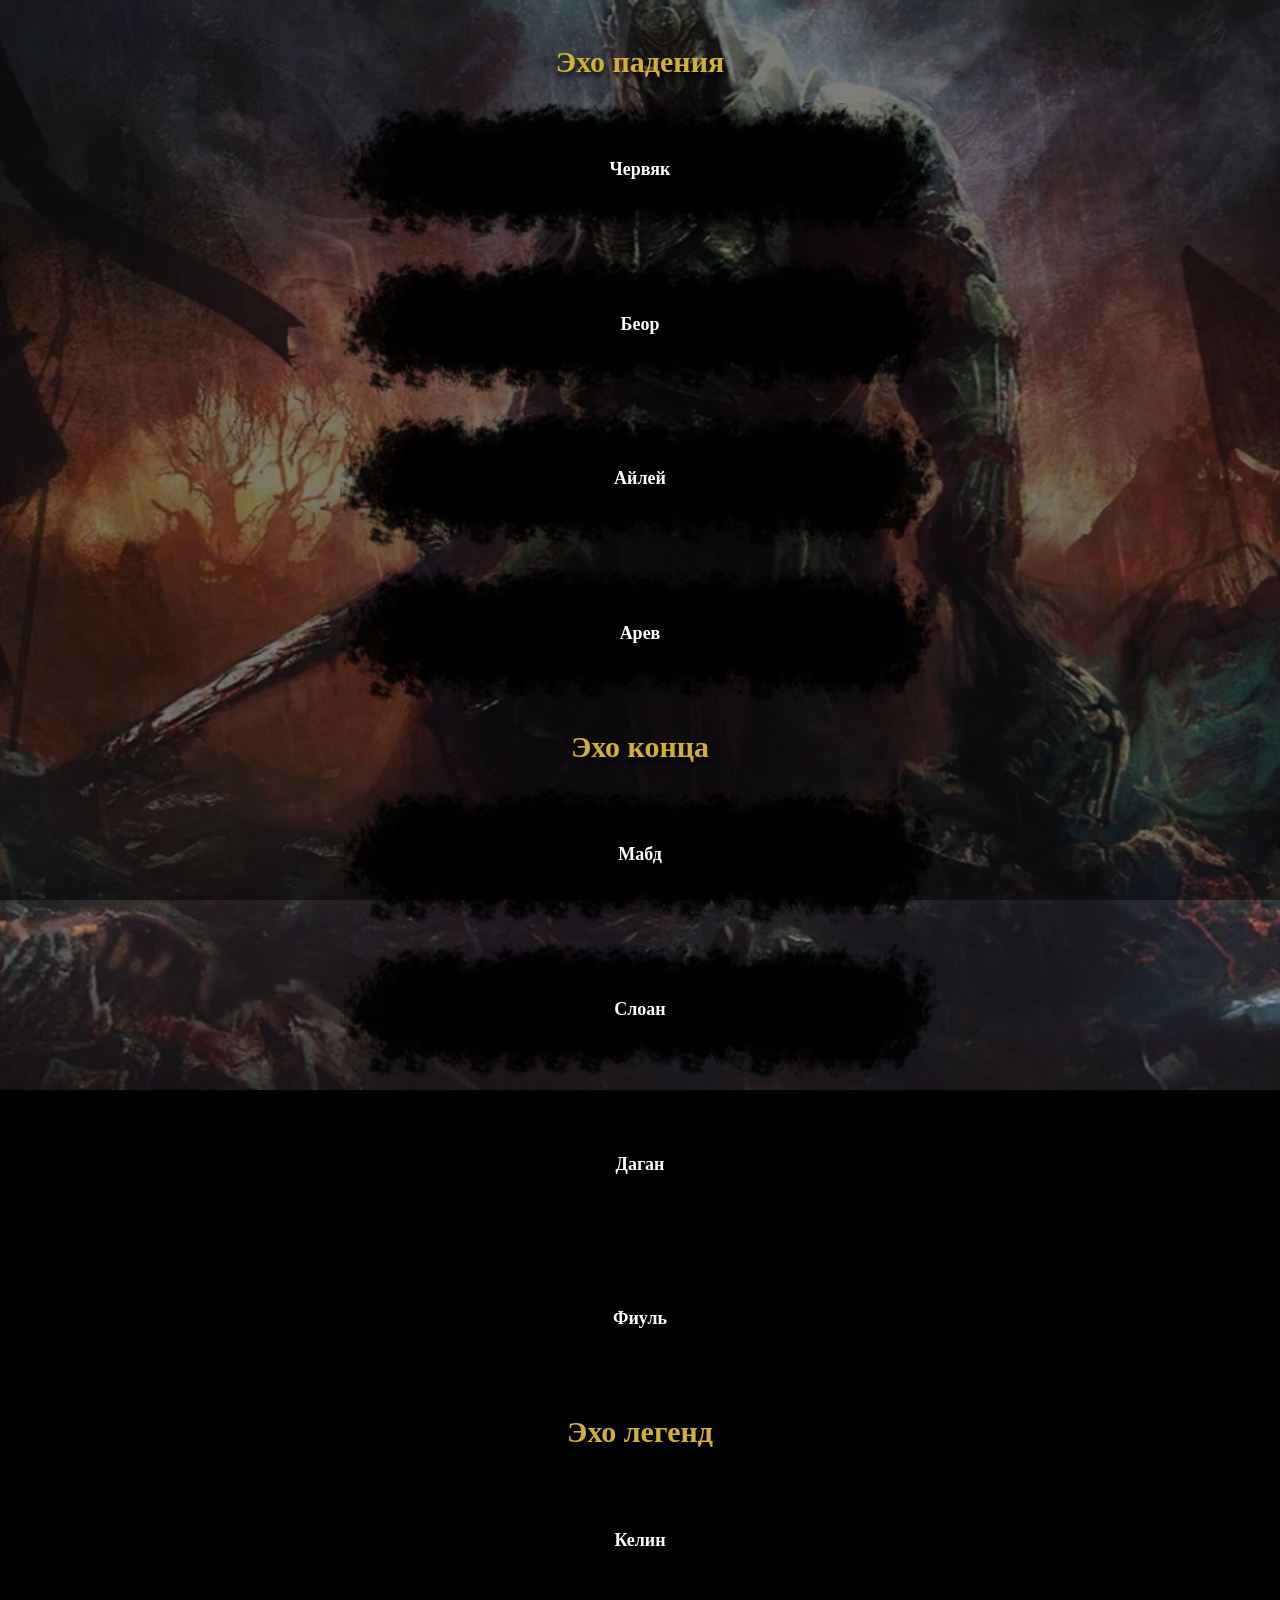
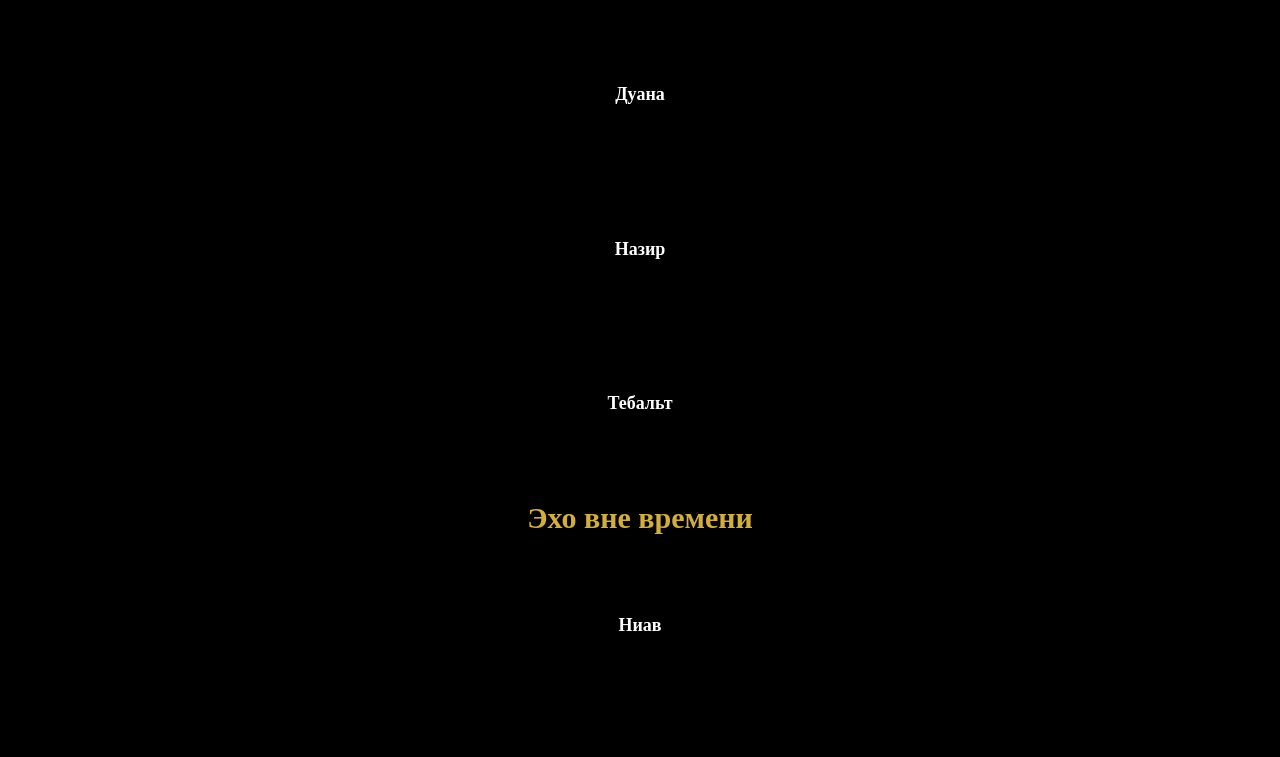
==== index.html @ b4591a7a "Add files via upload" ====
<!DOCTYPE html>
<html lang="ru">
<head>
  <meta charset="UTF-8" />
  <meta name="viewport" content="width=device-width, initial-scale=1.0" />
  <!-- Важно: задаёт цвет системной панели на мобильных -->
  <meta name="theme-color" content="#000000" />

  <title>Эхо прошлого</title>
  <link rel="stylesheet" href="CSS/style.css" />
  <style>
    html {
      scrollbar-width: none;
      -ms-overflow-style: none;
    }
    html::-webkit-scrollbar {
      display: none;
      width: 0;
      height: 0;
    }

    body {
      margin: 0;
      padding: 0;
      /* Сначала сплошной чёрный фон, потом поверх него картинка */
      background-color: #000000;
      background-image: url('CSS/MainCover.jpg');
      background-size: cover;
      background-position: center;
      background-attachment: fixed;
      background-repeat: no-repeat;
      color: #e0e0e0;
      font-family: "Times New Roman", Times, serif;
      display: flex;
      justify-content: center;
      min-height: 100vh;
      position: relative;
    }

    /* Затемнение фона на 50% */
    body::before {
      content: "";
      position: fixed;
      inset: 0;
      background: rgba(0, 0, 0, 0.5);
      z-index: -1;
    }

    .container {
      text-align: center;
      max-width: 600px;
      width: 90%;
      position: relative;
      z-index: 1;
      margin: auto;
      padding: 20px 0;
    }

    .group {
      margin-bottom: 40px;
    }
  </style>
</head>
<body>
  <div class="container">
    <div class="group">
      <h2>Эхо падения</h2>
        <div class="back-trigger" onclick="location.href='Characters_Data/CharacterIndex.html?char=Cherv';">
          <img src="CSS/Button.png" alt="" style="display:block; margin:0 auto;">
          <span class="back-label">Червяк</span>
        </div>
        <div class="back-trigger" onclick="location.href='Characters_Data/CharacterIndex.html?char=Beor';">
          <img src="CSS/Button.png" alt="" style="display:block; margin:0 auto;">
          <span class="back-label">Беор</span>
        </div>
        <div class="back-trigger" onclick="location.href='Characters_Data/CharacterIndex.html?char=Ayley';">
          <img src="CSS/Button.png" alt="" style="display:block; margin:0 auto;">
          <span class="back-label">Айлей</span>
        </div>
        <div class="back-trigger" onclick="location.href='Characters_Data/CharacterIndex.html?char=Arev';">
          <img src="CSS/Button.png" alt="" style="display:block; margin:0 auto;">
          <span class="back-label">Арев</span>
        </div>

      <h2>Эхо конца</h2>
        <div class="back-trigger" onclick="location.href='Characters_Data/CharacterIndex.html?char=Mabd';">
          <img src="CSS/Button.png" alt="" style="display:block; margin:0 auto;">
          <span class="back-label">Мабд</span>
        </div>
        <div class="back-trigger" onclick="location.href='Characters_Data/CharacterIndex.html?char=Sloan';">
          <img src="CSS/Button.png" alt="" style="display:block; margin:0 auto;">
          <span class="back-label">Слоан</span>
        </div>
        <div class="back-trigger" onclick="location.href='Characters_Data/CharacterIndex.html?char=Dagan';">
          <img src="CSS/Button.png" alt="" style="display:block; margin:0 auto;">
          <span class="back-label">Даган</span>
        </div>
        <div class="back-trigger" onclick="location.href='Characters_Data/CharacterIndex.html?char=Fiul';">
          <img src="CSS/Button.png" alt="" style="display:block; margin:0 auto;">
          <span class="back-label">Фиуль</span>
        </div>

      <h2>Эхо легенд</h2>
        <div class="back-trigger" onclick="location.href='Characters_Data/CharacterIndex.html?char=Kelin';">
          <img src="CSS/Button.png" alt="" style="display:block; margin:0 auto;">
          <span class="back-label">Келин</span>
        </div>
        <div class="back-trigger" onclick="location.href='Characters_Data/CharacterIndex.html?char=Duana';">
          <img src="CSS/Button.png" alt="" style="display:block; margin:0 auto;">
          <span class="back-label">Дуана</span>
        </div>
        <div class="back-trigger" onclick="location.href='Characters_Data/CharacterIndex.html?char=Nazir';">
          <img src="CSS/Button.png" alt="" style="display:block; margin:0 auto;">
          <span class="back-label">Назир</span>
        </div>
        <div class="back-trigger" onclick="location.href='Characters_Data/CharacterIndex.html?char=Tebalt';">
          <img src="CSS/Button.png" alt="" style="display:block; margin:0 auto;">
          <span class="back-label">Тебальт</span>
        </div>

      <h2>Эхо вне времени</h2>
        <div class="back-trigger" onclick="location.href='Characters_Data/CharacterIndex.html?char=Niav';">
          <img src="CSS/Button.png" alt="" style="display:block; margin:0 auto;">
          <span class="back-label">Ниав</span>
        </div>
    </div>
  </div>
</body>
</html>
---- CSS/style.css ----
:root {
  --btn-img: url('https://raw.githubusercontent.com/imIndieMax/Grail/refs/heads/main/CSS/Button_Number.png');
  --btn-img_width: url('https://raw.githubusercontent.com/imIndieMax/Grail/refs/heads/main/CSS/Button.png');
  --text-color: #ffffff;
}

body {
  margin: 0;
  padding: 0;
  font-family: "Times New Roman", Times, serif;
  min-height: 100vh;
  /*overflow: hidden;*/
  position: relative;
}

.video-bg-container {
  position: fixed;
  top: 0; left: 0; right: 0; bottom: 0;
  z-index: 1;
  overflow: hidden;
}

video {
  position: absolute;
  top: 50%; left: 50%;
  width: 100vw;
  height: 100vh;
  min-width: 100%;
  min-height: 100%;
  transform: translate(-50%, -50%);
  object-fit: cover;
  z-index: -1;
}

/* Затенение фона на 50% при переходе к тексту */
.dim-layer {
  position: fixed;
  top: 0; left: 0; right: 0; bottom: 0;
  background: rgba(0, 0, 0, 0.75);	/*степень затенения*/
  z-index: 2;
  opacity: 0;
  transition: opacity 1s ease;	/*время затенения*/
  pointer-events: none;
}
.dim-layer.active {
  opacity: 1;
  pointer-events: auto;
}

.app-container {
  position: relative;
  z-index: 4;
  width: 100%;
  height: 100vh;
  display: flex;
  flex-direction: column;
  align-items: center;
  box-sizing: border-box;
  padding-top: 20px;
}

@media (min-width: 600px) {
  .app-container {
    max-width: 600px;
    margin: 0 auto;
  }
}

h2 {
  /*color: var(--text-color);*/
  color: #D4AF37;
  text-align: center;
  margin-bottom: 8px;
  text-shadow: 0 4px 4px rgba(0, 0, 0, 0.75);
  width: 100%;
  box-sizing: border-box;
  font-size: 30px;
  font-weight: bold;
}

.btn-grid-wrapper {
  position: absolute;
  bottom: 15%;
  left: 50%;
  transform: translateX(-50%);
  width: 85vw;
  max-width: 600px;
  z-index: 5;
  padding: 4px;
  box-sizing: border-box;
}

.btn-grid {
  display: grid;
  grid-template-columns: repeat(5, 1fr);
  grid-template-rows: 1fr 1fr;
  gap: 4px;
  aspect-ratio: 5 / 2;
  width: 100%;
}

button {
  aspect-ratio: 1 / 1;
  padding: 0;
  border: none;
  opacity: 0.75;
  color: var(--text-color);
  font-family: inherit;
  font-size: 48px;
  font-weight: normal;
  cursor: pointer;
  touch-action: manipulation;
  transition: opacity 0.2s ease, transform 0.1s ease;
  user-select: none;
  display: flex;
  align-items: center;
  justify-content: center;
  background-image: var(--btn-img);
  background-size: cover;
  background-position: center;
  background-color: transparent;
}

button:active {
  opacity: 0.525;
  transform: scale(0.96);
}

.screen { display: block; }
.hidden { display: none !important; }

.content-box {
  background: transparent;
  padding: 24px;
  text-align: left;
  position: absolute;
  top: 50%;
  left: 50%;
  transform: translate(-50%, -50%);
  width: calc(100% - 40px);
  max-width: 400px;
  max-height: calc(100vh - 80px);
  display: flex;
  flex-direction: column;
  overflow-y: auto;
}

/* Кроссбраузерное скрытие полосы прокрутки */
.content-box::-webkit-scrollbar { display: none; }
.content-box { scrollbar-width: none; -ms-overflow-style: none; }

.mem-title {
  font-family: inherit;
  font-size: 32px;
  /*color: var(--text-color);*/
  color: #D4AF37;
  margin-bottom: 100px; /* расстояние между заголовком и текстом */
  text-align: center;
  flex-shrink: 0;
  text-shadow: 0 4px 4px rgba(0, 0, 0, 0.75);
  font-weight: bold;
}

#mem-text {
  line-height: 1,4; /* межстрочное расстояние */
  font-family: inherit;
  font-size: 24px;
  color: var(--text-color);
  white-space: pre-wrap;
  overflow: visible;
  text-shadow: 0 2px 2px rgba(0, 0, 0, 0.75);
  margin: 0;
}

.back-trigger {
  display: inline-block;
  position: relative;
  margin-top: 16px;
  cursor: pointer;
  touch-action: manipulation;
}

.back-trigger img {
  display: block;
  width: auto;
  height: auto;
  max-width: 100%;
  object-fit: contain;
  vertical-align: top;
}

.back-label {
  position: absolute;
  top: 50%;
  left: 50%;
  transform: translate(-50%, -50%);
  font-family: inherit;
  color: var(--text-color);
  font-size: 18px;
  font-weight: bold;
  text-align: center;
  width: 100%;
  line-height: 1.2;
  pointer-events: none;
  text-shadow: 0 1px 2px rgba(0, 0, 0, 0.8);
  white-space: nowrap;
}
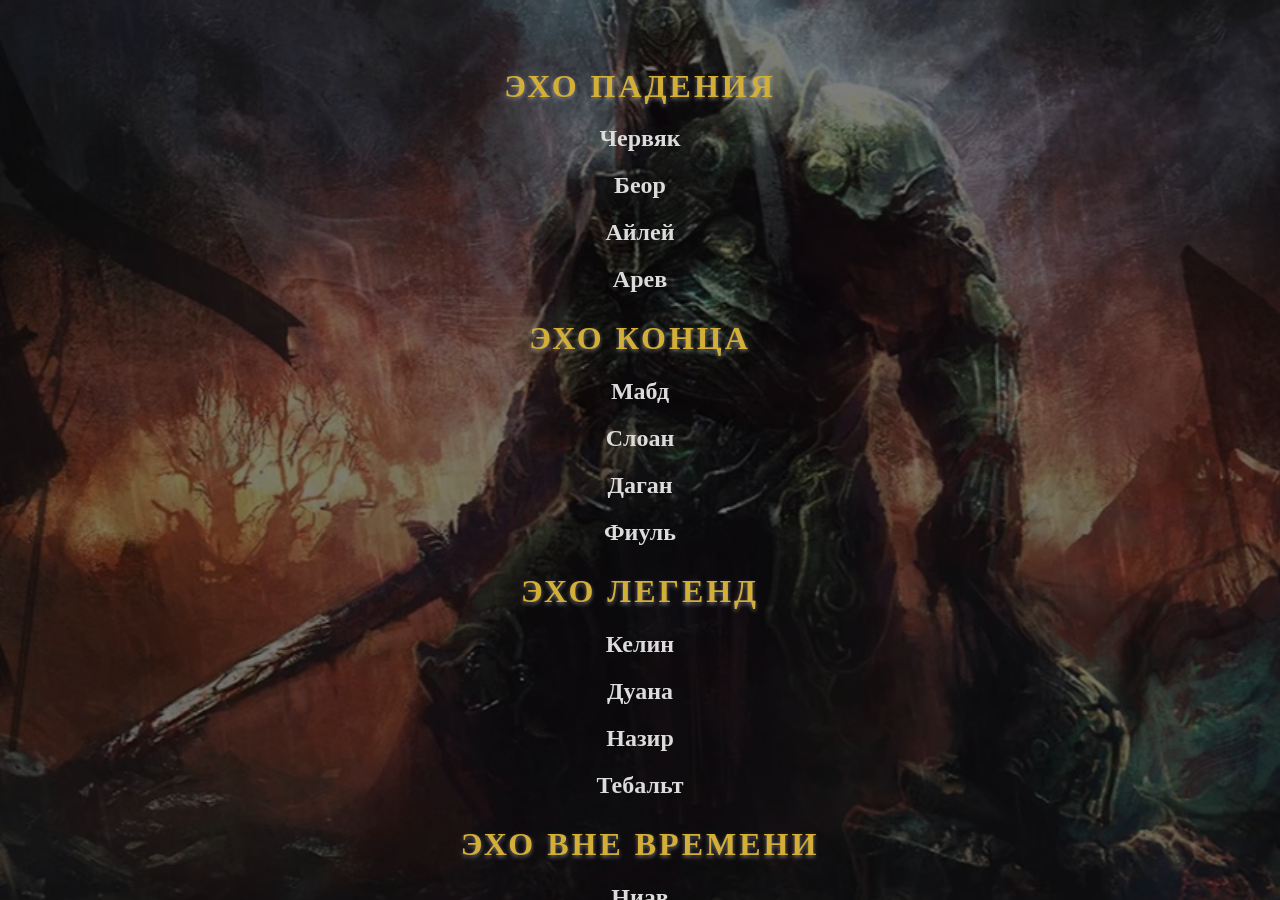
==== commit e1a19084: "Add files via upload" ====
--- a/index.html
+++ b/index.html
@@ -3,11 +3,11 @@
 <head>
   <meta charset="UTF-8" />
   <meta name="viewport" content="width=device-width, initial-scale=1.0" />
-  <!-- Важно: задаёт цвет системной панели на мобильных -->
+  <!-- Цвет статус-бара на iPhone -->
   <meta name="theme-color" content="#000000" />
 
   <title>Эхо прошлого</title>
-  <link rel="stylesheet" href="CSS/style.css" />
+
   <style>
     html {
       scrollbar-width: none;
@@ -22,7 +22,6 @@
     body {
       margin: 0;
       padding: 0;
-      /* Сначала сплошной чёрный фон, потом поверх него картинка */
       background-color: #000000;
       background-image: url('CSS/MainCover.jpg');
       background-size: cover;
@@ -31,10 +30,8 @@
       background-repeat: no-repeat;
       color: #e0e0e0;
       font-family: "Times New Roman", Times, serif;
-      display: flex;
-      justify-content: center;
+      overflow: hidden;
       min-height: 100vh;
-      position: relative;
     }
 
     /* Затемнение фона на 50% */
@@ -43,86 +40,86 @@
       position: fixed;
       inset: 0;
       background: rgba(0, 0, 0, 0.5);
-      z-index: -1;
+      z-index: 0;
+    }
+
+    .scroll-area {
+      position: absolute;
+      top: 0;
+      left: 0;
+      right: 0;
+      bottom: 0;
+      overflow-y: auto;
+      z-index: 1;
+      padding: 40px 20px;
+      box-sizing: border-box;
     }
 
     .container {
       text-align: center;
       max-width: 600px;
       width: 90%;
-      position: relative;
-      z-index: 1;
       margin: auto;
-      padding: 20px 0;
     }
 
     .group {
       margin-bottom: 40px;
     }
+
+    h2 {
+      font-size: 32px;
+      margin-bottom: 20px;
+      text-transform: uppercase;
+      letter-spacing: 3px;
+      font-weight: bold;
+      color: #D4AF37;
+      text-shadow: 0 2px 4px rgba(255, 255, 255, 0.4); /* лёгкое свечение */
+      line-height: 1.2;
+    }
+
+    .back-trigger {
+      margin: 20px 0;
+      cursor: pointer;
+      display: block;
+      text-decoration: none;
+      color: #dcdcdc;
+      font-weight: bold;
+      font-size: 24px;
+      transition: color 0.2s ease, text-shadow 0.2s ease;
+      position: relative;
+    }
+
+    .back-trigger:hover {
+      color: #ffd700;
+      text-shadow: 0 0 10px rgba(255, 215, 0, 0.6);
+    }
   </style>
 </head>
 <body>
-  <div class="container">
-    <div class="group">
-      <h2>Эхо падения</h2>
-        <div class="back-trigger" onclick="location.href='Characters_Data/CharacterIndex.html?char=Cherv';">
-          <img src="CSS/Button.png" alt="" style="display:block; margin:0 auto;">
-          <span class="back-label">Червяк</span>
-        </div>
-        <div class="back-trigger" onclick="location.href='Characters_Data/CharacterIndex.html?char=Beor';">
-          <img src="CSS/Button.png" alt="" style="display:block; margin:0 auto;">
-          <span class="back-label">Беор</span>
-        </div>
-        <div class="back-trigger" onclick="location.href='Characters_Data/CharacterIndex.html?char=Ayley';">
-          <img src="CSS/Button.png" alt="" style="display:block; margin:0 auto;">
-          <span class="back-label">Айлей</span>
-        </div>
-        <div class="back-trigger" onclick="location.href='Characters_Data/CharacterIndex.html?char=Arev';">
-          <img src="CSS/Button.png" alt="" style="display:block; margin:0 auto;">
-          <span class="back-label">Арев</span>
-        </div>
+  <div class="scroll-area">
+    <div class="container">
+      <div class="group">
+        <h2>Эхо падения</h2>
+        <a class="back-trigger" href="Characters_Data/CharacterIndex.html?char=Cherv">Червяк</a>
+        <a class="back-trigger" href="Characters_Data/CharacterIndex.html?char=Beor">Беор</a>
+        <a class="back-trigger" href="Characters_Data/CharacterIndex.html?char=Ayley">Айлей</a>
+        <a class="back-trigger" href="Characters_Data/CharacterIndex.html?char=Arev">Арев</a>
 
-      <h2>Эхо конца</h2>
-        <div class="back-trigger" onclick="location.href='Characters_Data/CharacterIndex.html?char=Mabd';">
-          <img src="CSS/Button.png" alt="" style="display:block; margin:0 auto;">
-          <span class="back-label">Мабд</span>
-        </div>
-        <div class="back-trigger" onclick="location.href='Characters_Data/CharacterIndex.html?char=Sloan';">
-          <img src="CSS/Button.png" alt="" style="display:block; margin:0 auto;">
-          <span class="back-label">Слоан</span>
-        </div>
-        <div class="back-trigger" onclick="location.href='Characters_Data/CharacterIndex.html?char=Dagan';">
-          <img src="CSS/Button.png" alt="" style="display:block; margin:0 auto;">
-          <span class="back-label">Даган</span>
-        </div>
-        <div class="back-trigger" onclick="location.href='Characters_Data/CharacterIndex.html?char=Fiul';">
-          <img src="CSS/Button.png" alt="" style="display:block; margin:0 auto;">
-          <span class="back-label">Фиуль</span>
-        </div>
+        <h2>Эхо конца</h2>
+        <a class="back-trigger" href="Characters_Data/CharacterIndex.html?char=Mabd">Мабд</a>
+        <a class="back-trigger" href="Characters_Data/CharacterIndex.html?char=Sloan">Слоан</a>
+        <a class="back-trigger" href="Characters_Data/CharacterIndex.html?char=Dagan">Даган</a>
+        <a class="back-trigger" href="Characters_Data/CharacterIndex.html?char=Fiul">Фиуль</a>
 
-      <h2>Эхо легенд</h2>
-        <div class="back-trigger" onclick="location.href='Characters_Data/CharacterIndex.html?char=Kelin';">
-          <img src="CSS/Button.png" alt="" style="display:block; margin:0 auto;">
-          <span class="back-label">Келин</span>
-        </div>
-        <div class="back-trigger" onclick="location.href='Characters_Data/CharacterIndex.html?char=Duana';">
-          <img src="CSS/Button.png" alt="" style="display:block; margin:0 auto;">
-          <span class="back-label">Дуана</span>
-        </div>
-        <div class="back-trigger" onclick="location.href='Characters_Data/CharacterIndex.html?char=Nazir';">
-          <img src="CSS/Button.png" alt="" style="display:block; margin:0 auto;">
-          <span class="back-label">Назир</span>
-        </div>
-        <div class="back-trigger" onclick="location.href='Characters_Data/CharacterIndex.html?char=Tebalt';">
-          <img src="CSS/Button.png" alt="" style="display:block; margin:0 auto;">
-          <span class="back-label">Тебальт</span>
-        </div>
+        <h2>Эхо легенд</h2>
+        <a class="back-trigger" href="Characters_Data/CharacterIndex.html?char=Kelin">Келин</a>
+        <a class="back-trigger" href="Characters_Data/CharacterIndex.html?char=Duana">Дуана</a>
+        <a class="back-trigger" href="Characters_Data/CharacterIndex.html?char=Nazir">Назир</a>
+        <a class="back-trigger" href="Characters_Data/CharacterIndex.html?char=Tebalt">Тебальт</a>
 
-      <h2>Эхо вне времени</h2>
-        <div class="back-trigger" onclick="location.href='Characters_Data/CharacterIndex.html?char=Niav';">
-          <img src="CSS/Button.png" alt="" style="display:block; margin:0 auto;">
-          <span class="back-label">Ниав</span>
-        </div>
+        <h2>Эхо вне времени</h2>
+        <a class="back-trigger" href="Characters_Data/CharacterIndex.html?char=Niav">Ниав</a>
+      </div>
     </div>
   </div>
 </body>
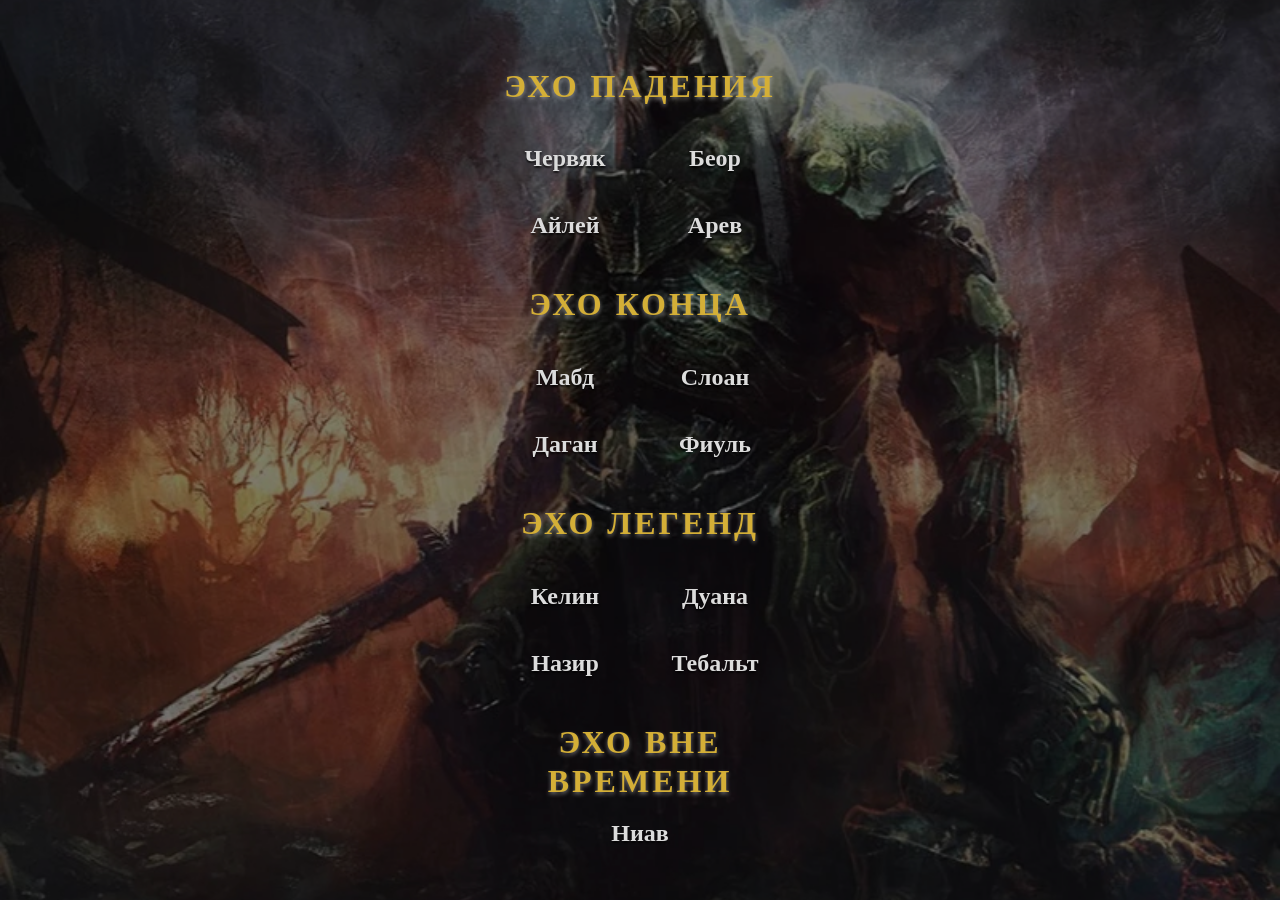
==== commit 8a196e99: "Add files via upload" ====
--- a/index.html
+++ b/index.html
@@ -57,7 +57,7 @@
 
     .container {
       text-align: center;
-      max-width: 600px;
+      max-width: 300px;
       width: 90%;
       margin: auto;
     }
@@ -77,6 +77,15 @@
       line-height: 1.2;
     }
 
+    /* Сетка: два столбца, две строки */
+    .link-grid {
+      display: grid;
+      grid-template-columns: 1fr 1fr;
+      grid-template-rows: auto auto;
+      row-gap: 0px;
+      justify-items: center;
+    }
+
     .back-trigger {
       margin: 20px 0;
       cursor: pointer;
@@ -85,6 +94,7 @@
       color: #dcdcdc;
       font-weight: bold;
       font-size: 24px;
+      text-shadow: 0 2px 2px rgba(0, 0, 0, 0.75);
       transition: color 0.2s ease, text-shadow 0.2s ease;
       position: relative;
     }
@@ -100,22 +110,28 @@
     <div class="container">
       <div class="group">
         <h2>Эхо падения</h2>
-        <a class="back-trigger" href="Characters_Data/CharacterIndex.html?char=Cherv">Червяк</a>
-        <a class="back-trigger" href="Characters_Data/CharacterIndex.html?char=Beor">Беор</a>
-        <a class="back-trigger" href="Characters_Data/CharacterIndex.html?char=Ayley">Айлей</a>
-        <a class="back-trigger" href="Characters_Data/CharacterIndex.html?char=Arev">Арев</a>
+        <div class="link-grid">
+          <a class="back-trigger" href="Characters_Data/CharacterIndex.html?char=Cherv">Червяк</a>
+          <a class="back-trigger" href="Characters_Data/CharacterIndex.html?char=Beor">Беор</a>
+          <a class="back-trigger" href="Characters_Data/CharacterIndex.html?char=Ayley">Айлей</a>
+          <a class="back-trigger" href="Characters_Data/CharacterIndex.html?char=Arev">Арев</a>
+        </div>
 
         <h2>Эхо конца</h2>
-        <a class="back-trigger" href="Characters_Data/CharacterIndex.html?char=Mabd">Мабд</a>
-        <a class="back-trigger" href="Characters_Data/CharacterIndex.html?char=Sloan">Слоан</a>
-        <a class="back-trigger" href="Characters_Data/CharacterIndex.html?char=Dagan">Даган</a>
-        <a class="back-trigger" href="Characters_Data/CharacterIndex.html?char=Fiul">Фиуль</a>
+        <div class="link-grid">
+          <a class="back-trigger" href="Characters_Data/CharacterIndex.html?char=Mabd">Мабд</a>
+          <a class="back-trigger" href="Characters_Data/CharacterIndex.html?char=Sloan">Слоан</a>
+          <a class="back-trigger" href="Characters_Data/CharacterIndex.html?char=Dagan">Даган</a>
+          <a class="back-trigger" href="Characters_Data/CharacterIndex.html?char=Fiul">Фиуль</a>
+        </div>
 
         <h2>Эхо легенд</h2>
-        <a class="back-trigger" href="Characters_Data/CharacterIndex.html?char=Kelin">Келин</a>
-        <a class="back-trigger" href="Characters_Data/CharacterIndex.html?char=Duana">Дуана</a>
-        <a class="back-trigger" href="Characters_Data/CharacterIndex.html?char=Nazir">Назир</a>
-        <a class="back-trigger" href="Characters_Data/CharacterIndex.html?char=Tebalt">Тебальт</a>
+        <div class="link-grid">
+          <a class="back-trigger" href="Characters_Data/CharacterIndex.html?char=Kelin">Келин</a>
+          <a class="back-trigger" href="Characters_Data/CharacterIndex.html?char=Duana">Дуана</a>
+          <a class="back-trigger" href="Characters_Data/CharacterIndex.html?char=Nazir">Назир</a>
+          <a class="back-trigger" href="Characters_Data/CharacterIndex.html?char=Tebalt">Тебальт</a>
+        </div>
 
         <h2>Эхо вне времени</h2>
         <a class="back-trigger" href="Characters_Data/CharacterIndex.html?char=Niav">Ниав</a>
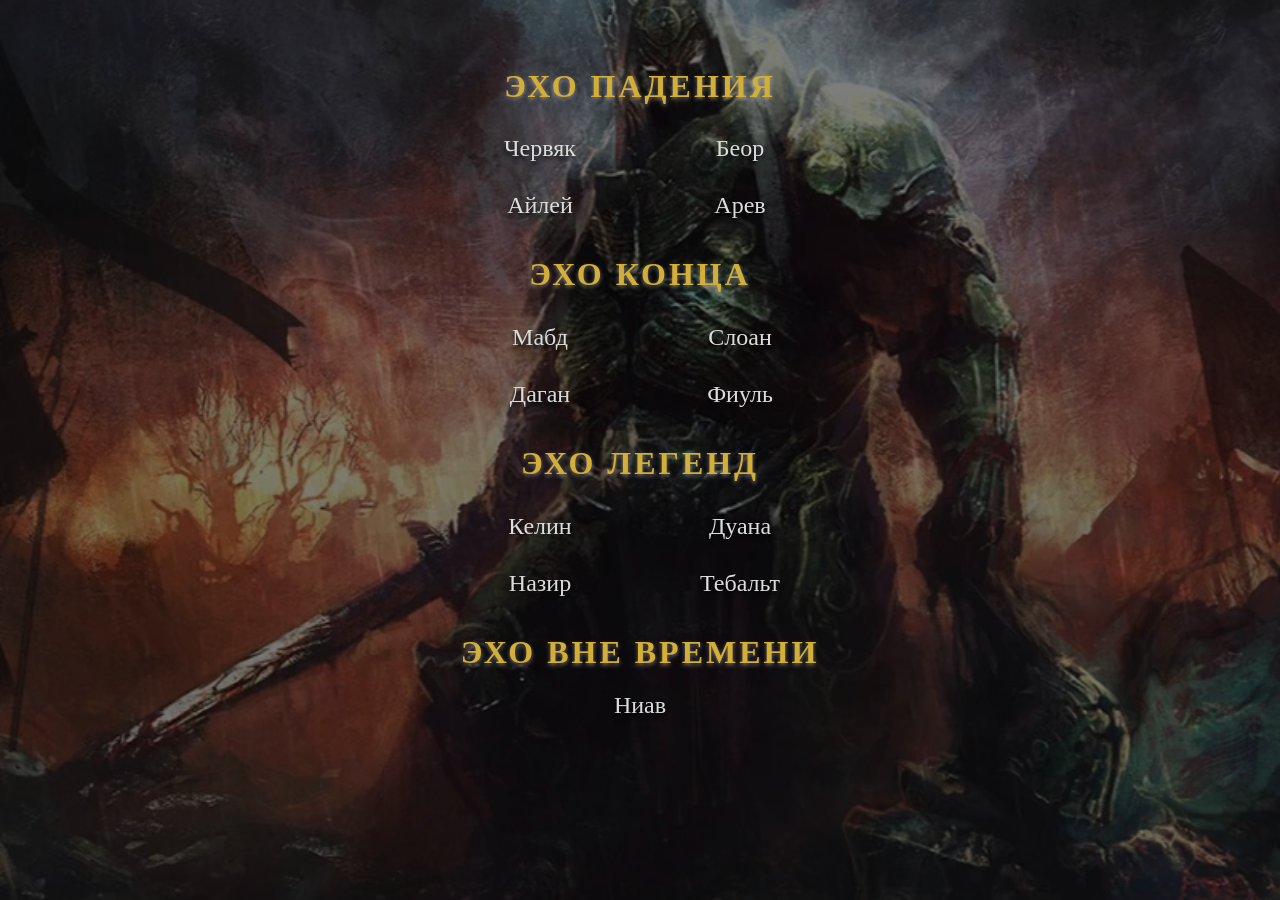
==== commit 56bd1c5c: "Add files via upload" ====
--- a/index.html
+++ b/index.html
@@ -57,7 +57,7 @@
 
     .container {
       text-align: center;
-      max-width: 300px;
+      max-width: 400px;
       width: 90%;
       margin: auto;
     }
@@ -82,19 +82,19 @@
       display: grid;
       grid-template-columns: 1fr 1fr;
       grid-template-rows: auto auto;
-      row-gap: 0px;
+      row-gap: 10px;
       justify-items: center;
     }
 
     .back-trigger {
-      margin: 20px 0;
+      margin: 10px 0;
       cursor: pointer;
       display: block;
       text-decoration: none;
       color: #dcdcdc;
-      font-weight: bold;
+      font-weight: normal;
       font-size: 24px;
-      text-shadow: 0 2px 2px rgba(0, 0, 0, 0.75);
+      text-shadow: 0 4px 4px rgba(0, 0, 0, 0.75);
       transition: color 0.2s ease, text-shadow 0.2s ease;
       position: relative;
     }
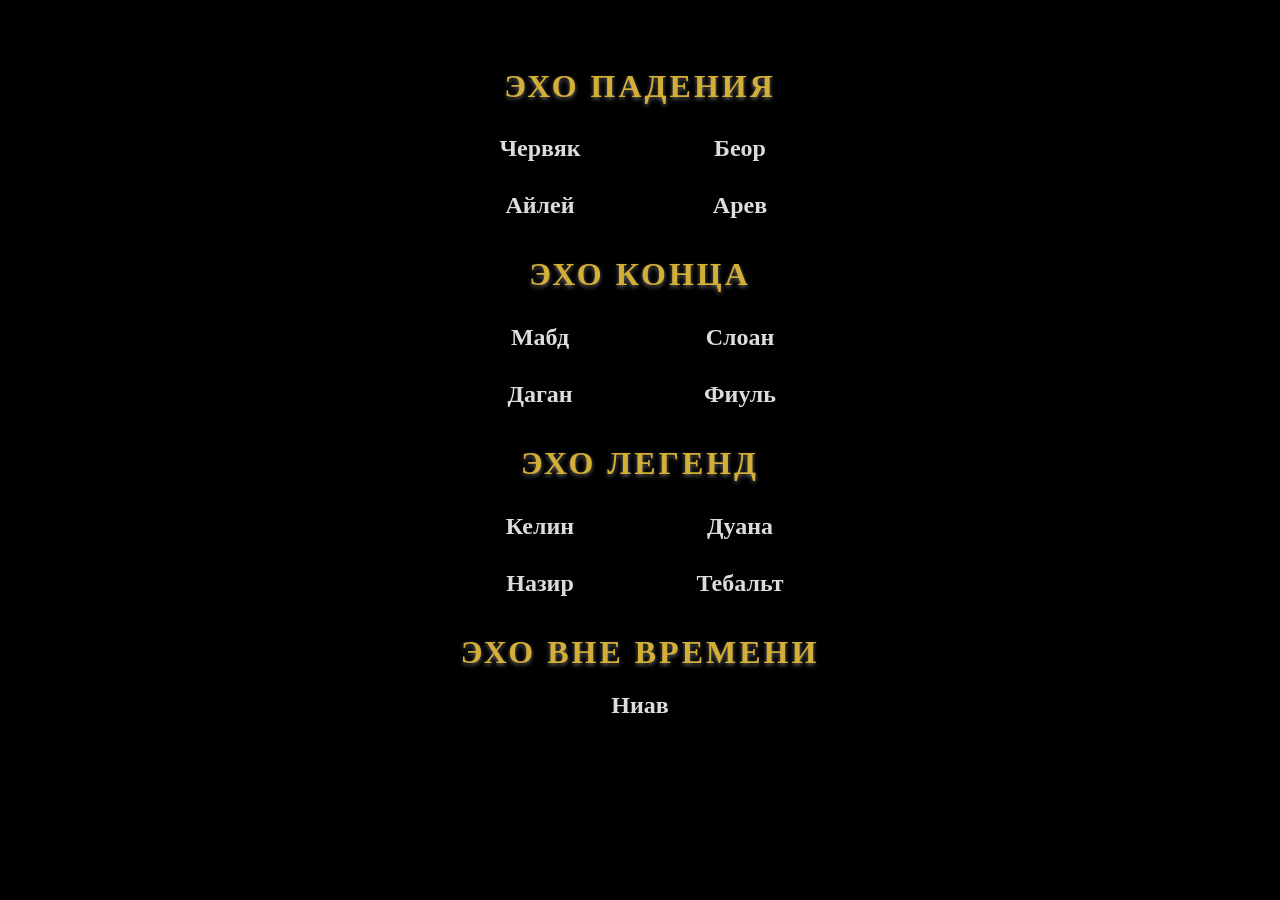
==== commit 88759ffd: "Add files via upload" ====
--- a/index.html
+++ b/index.html
@@ -22,25 +22,31 @@
     body {
       margin: 0;
       padding: 0;
-      background-color: #000000;
-      background-image: url('CSS/MainCover.jpg');
-      background-size: cover;
-      background-position: center;
-      background-attachment: fixed;
-      background-repeat: no-repeat;
+      background-color: #000000; /* чёрный, пока видео не загрузилось */
       color: #e0e0e0;
       font-family: "Times New Roman", Times, serif;
       overflow: hidden;
       min-height: 100vh;
     }
 
+    /* Фоновое видео */
+    .bg-video {
+      position: fixed;
+      inset: 0;
+      width: 100%;
+      height: 100%;
+      object-fit: cover;       /* растягиваем как background-size: cover */
+      z-index: -2;
+      pointer-events: none;    /* чтобы не перехватывало клики */
+    }
+
     /* Затемнение фона на 50% */
-    body::before {
-      content: "";
+    .bg-overlay {
       position: fixed;
       inset: 0;
       background: rgba(0, 0, 0, 0.5);
-      z-index: 0;
+      z-index: -1;
+      pointer-events: none;
     }
 
     .scroll-area {
@@ -92,10 +98,10 @@
       display: block;
       text-decoration: none;
       color: #dcdcdc;
-      font-weight: normal;
+      font-weight: bold;
       font-size: 24px;
       text-shadow: 0 4px 4px rgba(0, 0, 0, 0.75);
-      transition: color 0.2s ease, text-shadow 0.2s ease;
+      transition: color 0.5s ease, text-shadow 0.2s ease;
       position: relative;
     }
 
@@ -106,6 +112,14 @@
   </style>
 </head>
 <body>
+  <!-- Фоновое видео -->
+  <video class="bg-video" autoplay muted loop playsinline>
+    <source src="CSS/MainCover_Animation.mp4" type="video/mp4" />
+  </video>
+
+  <!-- Затемнение поверх видео -->
+  <div class="bg-overlay"></div>
+
   <div class="scroll-area">
     <div class="container">
       <div class="group">
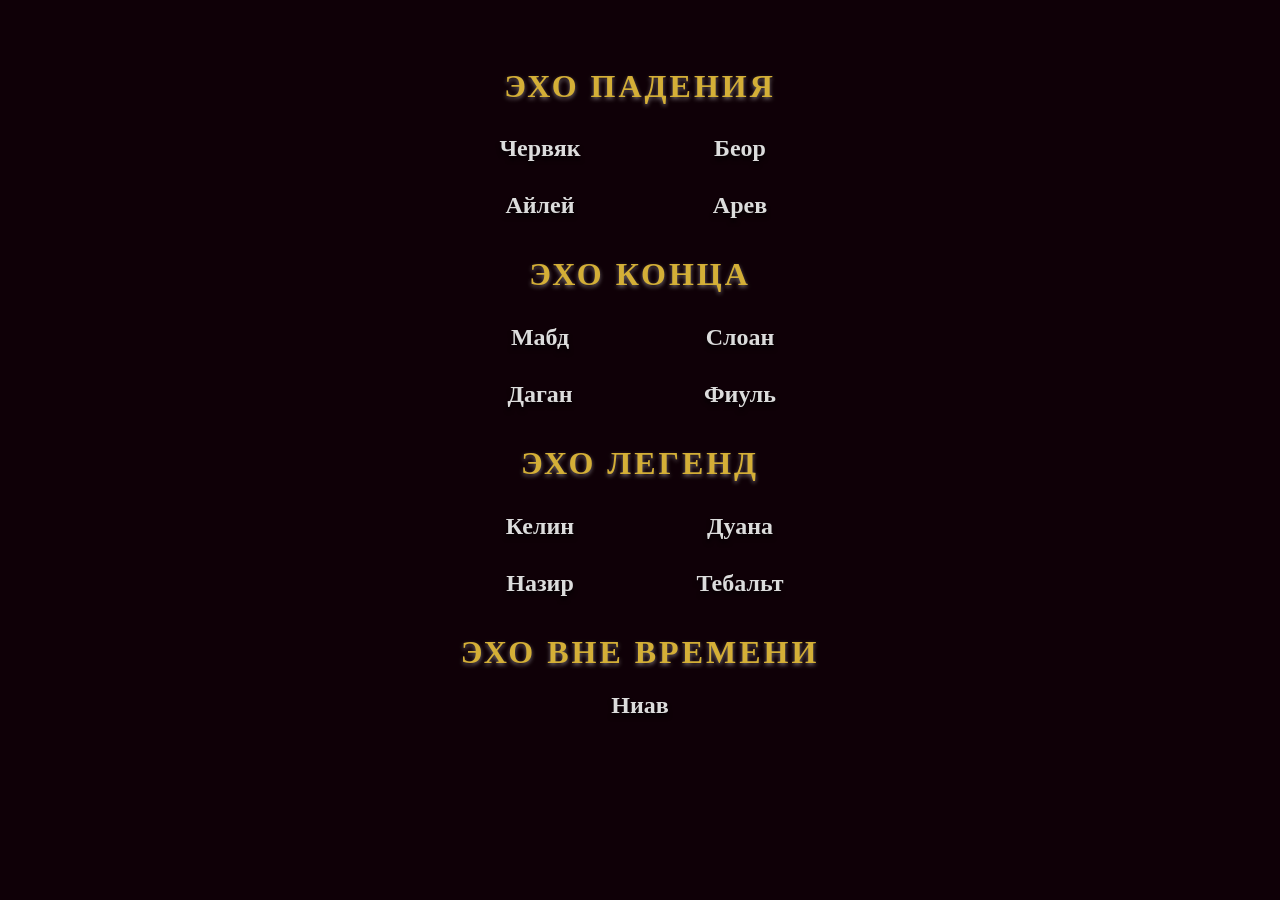
==== commit 402b9288: "Add files via upload" ====
--- a/index.html
+++ b/index.html
@@ -44,7 +44,7 @@
     .bg-overlay {
       position: fixed;
       inset: 0;
-      background: rgba(0, 0, 0, 0.5);
+      background: rgba(25, 0, 12, 0.60);
       z-index: -1;
       pointer-events: none;
     }
